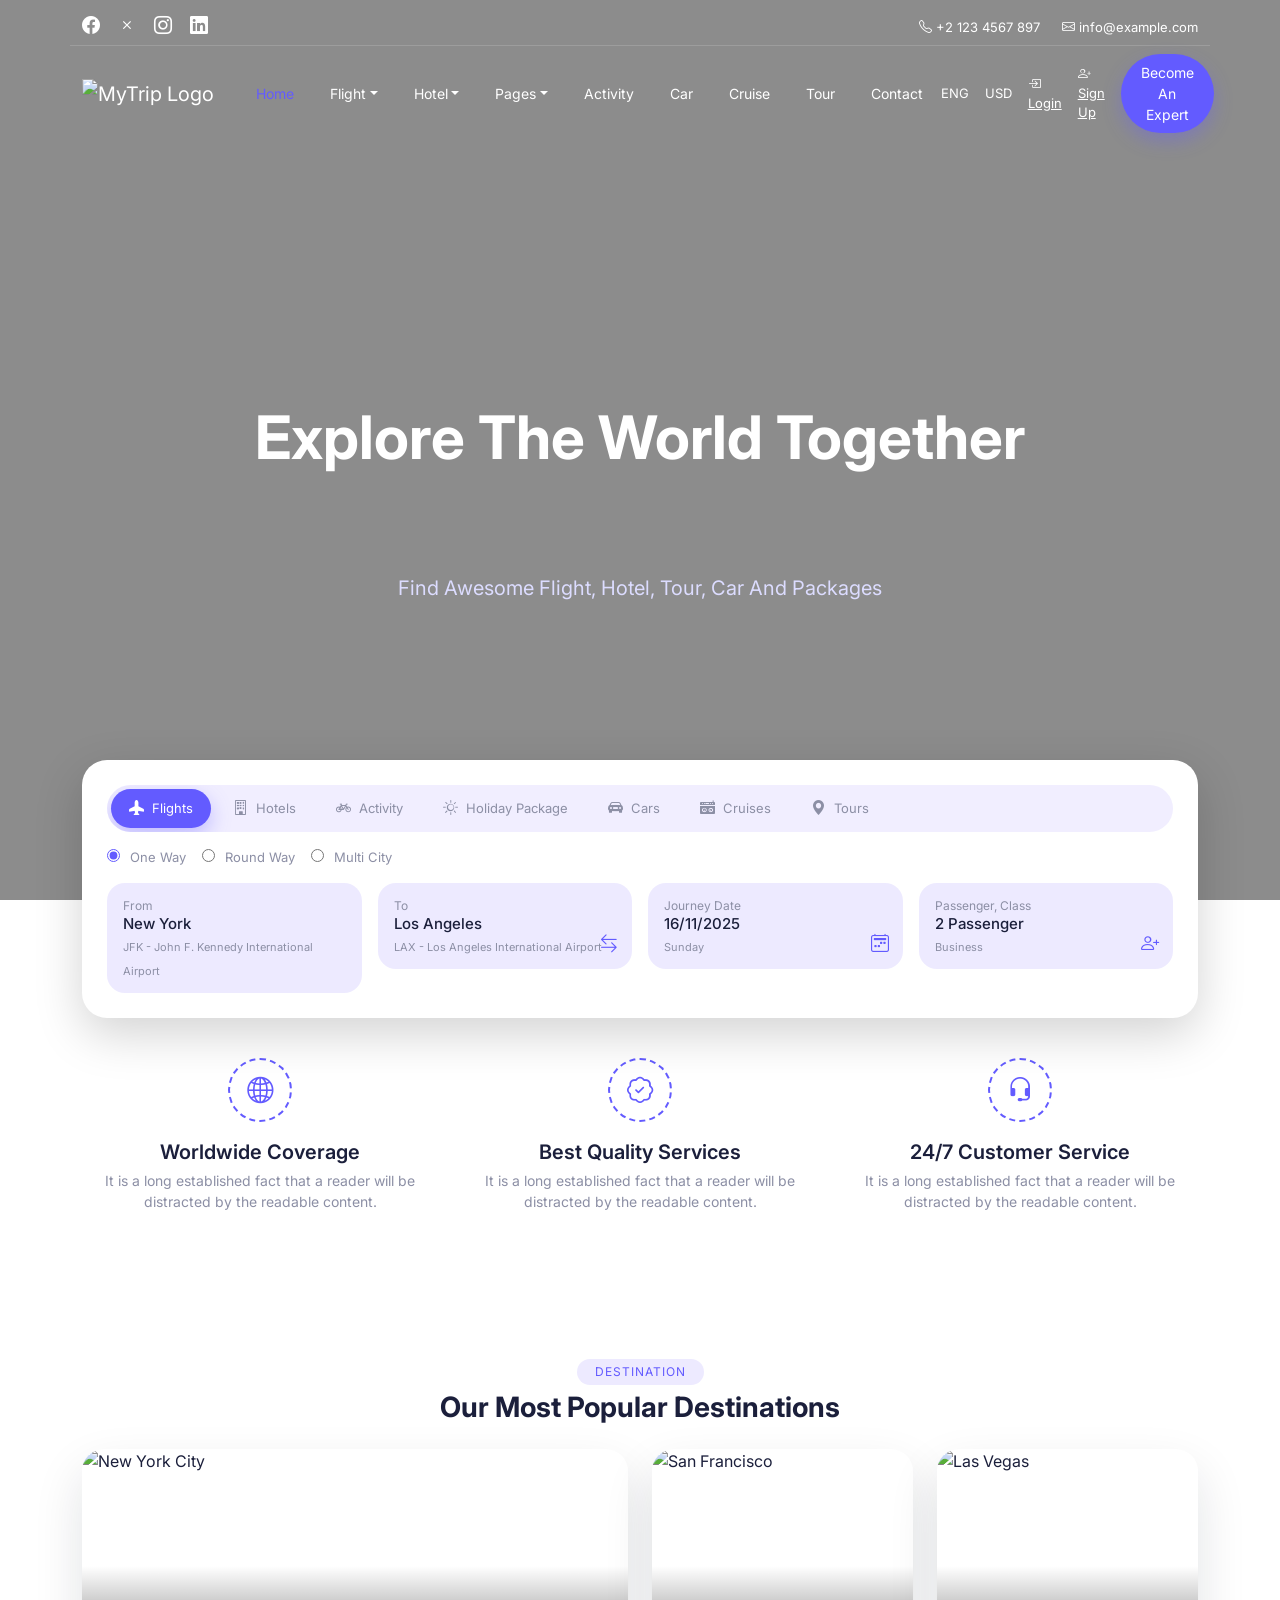
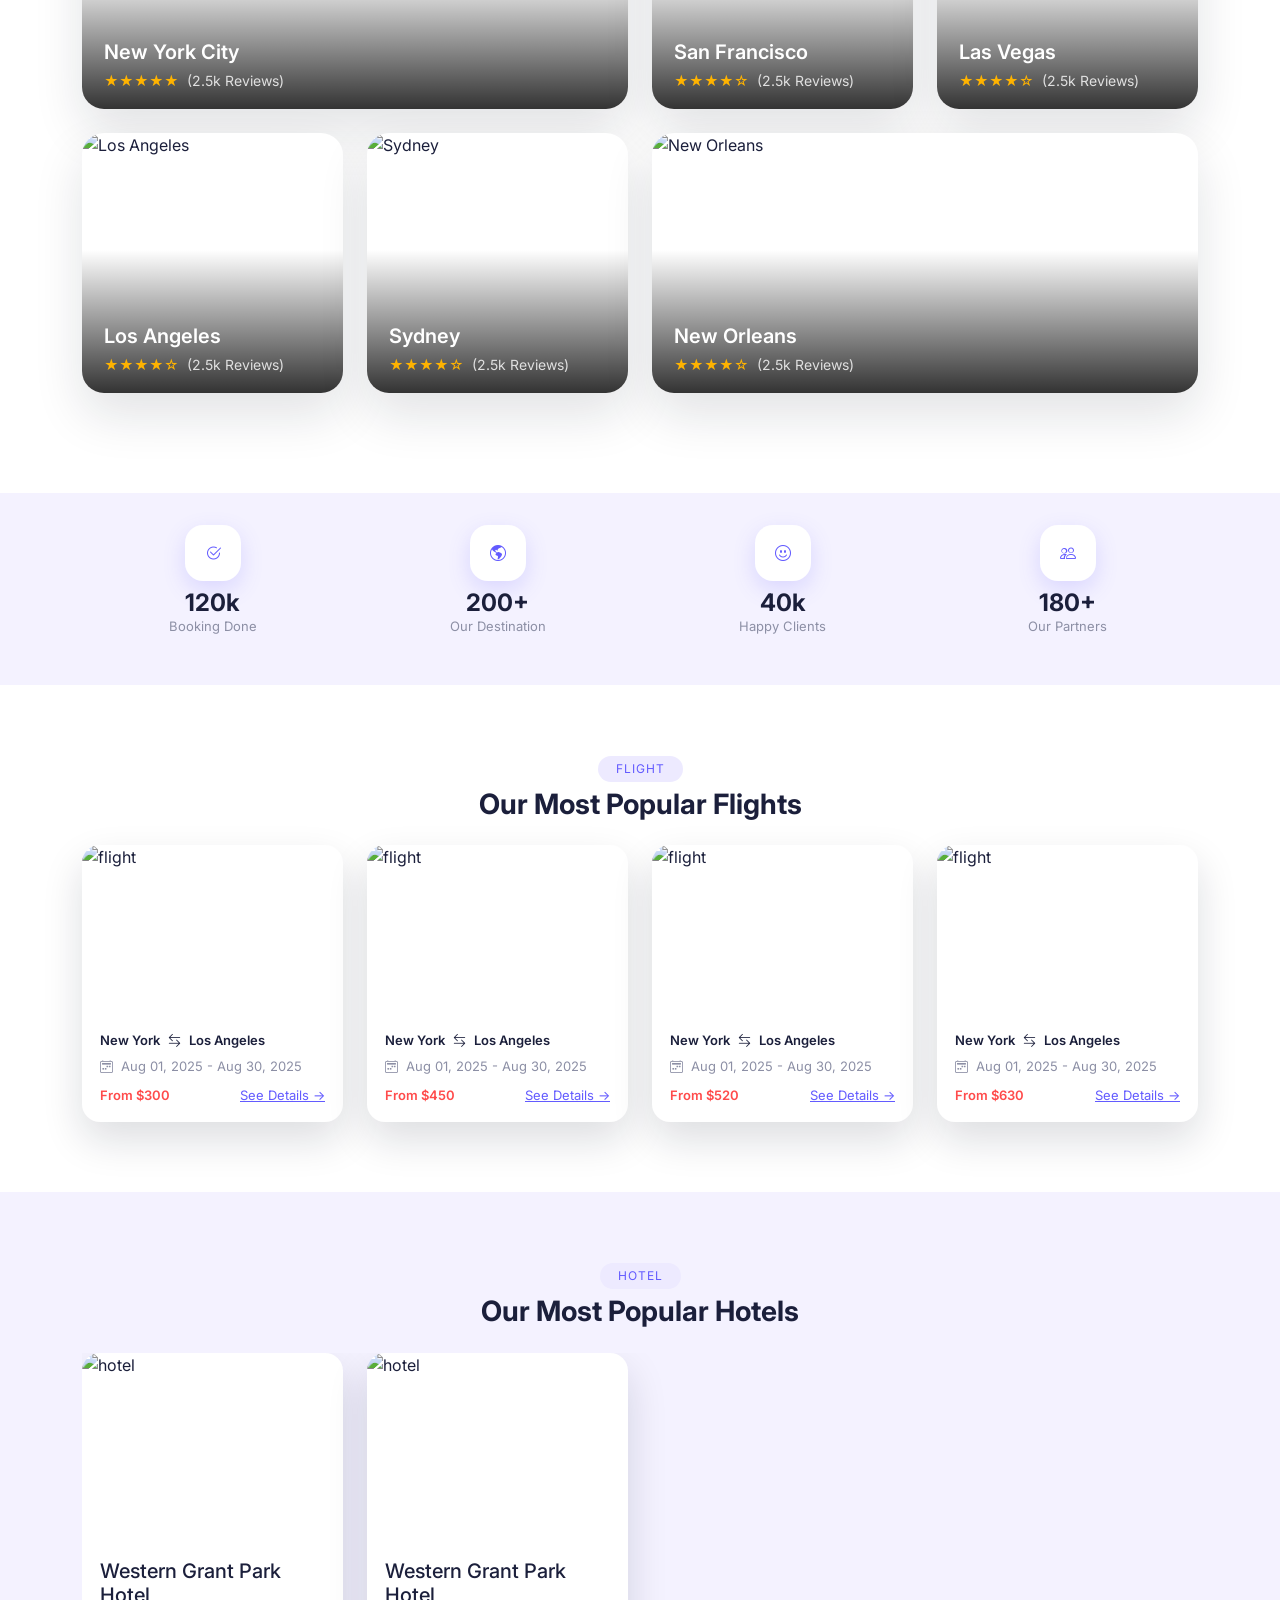
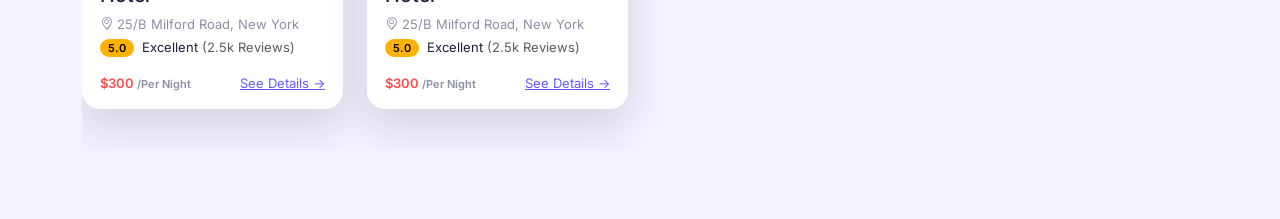
==== TareaProyectoSemana5/index.html @ ec00759f "deber" ====
<!DOCTYPE html>
<html lang="en">
<head>
  <meta charset="UTF-8">
  <meta name="viewport" content="width=device-width, initial-scale=1.0">
  <title>MyTrip Clone</title>

  <!-- Google Font similar -->
  <link href="https://fonts.googleapis.com/css2?family=Inter:wght@400;500;600;700&display=swap" rel="stylesheet">

  <!-- Bootstrap -->
  <link href="https://cdn.jsdelivr.net/npm/bootstrap@5.3.3/dist/css/bootstrap.min.css" rel="stylesheet">

  <!-- Icons -->
  <link rel="stylesheet" href="https://cdn.jsdelivr.net/npm/bootstrap-icons@1.11.3/font/bootstrap-icons.css">

  <!-- Swiper -->
  <link rel="stylesheet" href="https://cdn.jsdelivr.net/npm/swiper@9/swiper-bundle.min.css"/>

  <!-- CSS propio -->
  <link rel="stylesheet" href="css/style.css">
</head>
<body>

  <!-- ============= TOP BAR ============= -->
  <div class="topbar">
    <div class="container d-flex justify-content-between align-items-center">
      <div class="topbar-left">
        <a href="#"><i class="bi bi-facebook"></i></a>
        <a href="#"><i class="bi bi-x"></i></a>
        <a href="#"><i class="bi bi-instagram"></i></a>
        <a href="#"><i class="bi bi-linkedin"></i></a>
      </div>
      <div class="topbar-right">
        <span><i class="bi bi-telephone"></i> +2 123 4567 897</span>
        <span><i class="bi bi-envelope"></i> info@example.com</span>
      </div>
    </div>
  </div>

  <!-- ============= NAVBAR ============= -->
  <nav class="navbar navbar-expand-lg main-nav">
    <div class="container">
      <a class="navbar-brand d-flex align-items-center" href="#">
        <img 
        src="https://files.catbox.moe/0mb4wz.png"
        alt="MyTrip Logo"
        style="width:140px; height:auto;">
    </a>





      <button class="navbar-toggler" type="button" data-bs-toggle="collapse" data-bs-target="#mainMenu">
        <span class="navbar-toggler-icon"></span>
      </button>

      <div class="collapse navbar-collapse" id="mainMenu">
        <ul class="navbar-nav mx-auto">
          <li class="nav-item"><a class="nav-link active" href="#">Home</a></li>

          <li class="nav-item dropdown">
            <a class="nav-link dropdown-toggle" href="#" data-bs-toggle="dropdown">Flight</a>
            <ul class="dropdown-menu">
              <li><a class="dropdown-item" href="#">Flight List</a></li>
              <li><a class="dropdown-item" href="#">Flight Details</a></li>
            </ul>
          </li>

          <li class="nav-item dropdown">
            <a class="nav-link dropdown-toggle" href="#" data-bs-toggle="dropdown">Hotel</a>
            <ul class="dropdown-menu">
              <li><a class="dropdown-item" href="#">Hotel List</a></li>
              <li><a class="dropdown-item" href="#">Hotel Details</a></li>
            </ul>
          </li>

          <li class="nav-item dropdown">
            <a class="nav-link dropdown-toggle" href="#" data-bs-toggle="dropdown">Pages</a>
            <ul class="dropdown-menu">
              <li><a class="dropdown-item" href="#">About Us</a></li>
              <li><a class="dropdown-item" href="#">FAQ</a></li>
            </ul>
          </li>

          <li class="nav-item"><a class="nav-link" href="#">Activity</a></li>
          <li class="nav-item"><a class="nav-link" href="#">Car</a></li>
          <li class="nav-item"><a class="nav-link" href="#">Cruise</a></li>
          <li class="nav-item"><a class="nav-link" href="#">Tour</a></li>
          <li class="nav-item"><a class="nav-link" href="#">Contact</a></li>
        </ul>

        <div class="d-none d-lg-flex align-items-center gap-3">
          <span class="nav-aux-text">ENG</span>
          <span class="nav-aux-text">USD</span>
          <a href="#" class="nav-aux-text"><i class="bi bi-box-arrow-in-right me-1"></i>Login</a>
          <a href="#" class="nav-aux-text"><i class="bi bi-person-plus me-1"></i>Sign Up</a>
          <a href="#" class="btn btn-expert">Become An Expert</a>
        </div>
      </div>
    </div>
  </nav>

  <!-- ============= HERO ============= -->
  <!-- ============= HERO ============= -->
<header class="hero">

    <div class="hero-bg" style="background-image:url('https://wallpapers.com/images/hd/4k-new-york-city-night-njdvlo0qvxls8ltk.jpg');"></div>

    <div class="hero-overlay"></div>

    <div class="hero-inner container text-center">
        <h1 class="hero-title">Explore The World Together</h1>
        <p class="hero-subtitle">Find Awesome Flight, Hotel, Tour, Car And Packages</p>
    </div>

</header>
<!-- ===== Buscador flotante (DEBE IR FUERA DEL HEADER) ===== -->
<section class="search-panel">
  <div class="container">
    <div class="search-box shadow-lg">

      <!-- Tabs -->
      <ul class="nav nav-pills search-tabs">
        <li class="nav-item">
          <button class="nav-link active" data-bs-toggle="pill" data-bs-target="#tab-flights">
            <i class="bi bi-airplane-fill me-1"></i> Flights
          </button>
        </li>
        <li class="nav-item"><button class="nav-link" data-bs-toggle="pill" data-bs-target="#tab-hotels"><i class="bi bi-building me-1"></i> Hotels</button></li>
        <li class="nav-item"><button class="nav-link" data-bs-toggle="pill" data-bs-target="#tab-activity"><i class="bi bi-bicycle me-1"></i> Activity</button></li>
        <li class="nav-item"><button class="nav-link" data-bs-toggle="pill" data-bs-target="#tab-holiday"><i class="bi bi-sun me-1"></i> Holiday Package</button></li>
        <li class="nav-item d-none d-md-block"><button class="nav-link" data-bs-toggle="pill" data-bs-target="#tab-cars"><i class="bi bi-car-front-fill me-1"></i> Cars</button></li>
        <li class="nav-item d-none d-md-block"><button class="nav-link" data-bs-toggle="pill" data-bs-target="#tab-cruise"><i class="bi bi-boombox-fill me-1"></i> Cruises</button></li>
        <li class="nav-item d-none d-md-block"><button class="nav-link" data-bs-toggle="pill" data-bs-target="#tab-tours"><i class="bi bi-geo-alt-fill me-1"></i> Tours</button></li>
      </ul>

      <div class="tab-content search-content mt-3">

        <div class="tab-pane fade show active" id="tab-flights">
          <div class="d-flex flex-wrap gap-3 search-radios mb-3">
            <label><input type="radio" name="trip_type" checked> One Way</label>
            <label><input type="radio" name="trip_type"> Round Way</label>
            <label><input type="radio" name="trip_type"> Multi City</label>
          </div>

          <!-- CAMPOS -->
          <div class="row g-3">
            <div class="col-md-3">
              <div class="search-field">
                <span class="field-label">From</span>
                <h6 class="mb-0">New York</h6>
                <small>JFK - John F. Kennedy International Airport</small>
                <i class="bi bi-airplane-up field-icon"></i>
              </div>
            </div>

            <div class="col-md-3">
              <div class="search-field">
                <span class="field-label">To</span>
                <h6 class="mb-0">Los Angeles</h6>
                <small>LAX - Los Angeles International Airport</small>
                <i class="bi bi-arrow-left-right field-icon"></i>
              </div>
            </div>

            <div class="col-md-3">
              <div class="search-field">
                <span class="field-label">Journey Date</span>
                <h6 class="mb-0">16/11/2025</h6>
                <small>Sunday</small>
                <i class="bi bi-calendar2-week field-icon"></i>
              </div>
            </div>

            <div class="col-md-3">
              <div class="search-field">
                <span class="field-label">Passenger, Class</span>
                <h6 class="mb-0">2 Passenger</h6>
                <small>Business</small>
                <i class="bi bi-person-plus field-icon"></i>
              </div>
            </div>
          </div>
        </div>

      </div>

    </div>
  </div>
</section>


  <!-- ============= FEATURES ============= -->
  <section class="section features">
    <div class="container">
      <div class="row text-center g-4">
        <div class="col-md-4">
          <div class="feature-item">
            <div class="feature-icon"><i class="bi bi-globe2"></i></div>
            <h5>Worldwide Coverage</h5>
            <p>It is a long established fact that a reader will be distracted by the readable content.</p>
          </div>
        </div>

        <div class="col-md-4">
          <div class="feature-item">
            <div class="feature-icon"><i class="bi bi-patch-check"></i></div>
            <h5>Best Quality Services</h5>
            <p>It is a long established fact that a reader will be distracted by the readable content.</p>
          </div>
        </div>

        <div class="col-md-4">
          <div class="feature-item">
            <div class="feature-icon"><i class="bi bi-headset"></i></div>
            <h5>24/7 Customer Service</h5>
            <p>It is a long established fact that a reader will be distracted by the readable content.</p>
          </div>
        </div>
      </div>
    </div>
  </section>

<section class="section destinations">
  <div class="container text-center mb-4">
    <span class="section-pill">DESTINATION</span>
    <h2 class="section-title">Our Most Popular Destinations</h2>
  </div>

  <div class="container">
    <!-- GRID PERSONALIZADO (4 columnas) -->
    <div class="destinations-grid">

      <!-- 1: NEW YORK (OCUPA 2 COLUMNAS ARRIBA) -->
      <article class="dest-card dest-card-wide">
        <img 
          src="https://images.contentstack.io/v3/assets/blt06f605a34f1194ff/blt39cb04171bc3ea0d/668ac49bcf6f65148f6e61d8/jan-folwarczny-ZXBPMnNVtlE-unsplash-HEADER_MOBILE.jpg?format=webp&quality=60&width=1440"
          alt="New York City">
        <div class="dest-info">
          <h5>New York City</h5>
          <div class="dest-rating">
            <span class="stars">★★★★★</span>
            <span class="reviews">(2.5k Reviews)</span>
          </div>
        </div>
      </article>

      <!-- 2: SAN FRANCISCO -->
      <article class="dest-card">
        <img 
          src="https://www.sftravel.com/sites/default/files/styles/horizontal_3_2/public/2022-10/cable-cars-downtown-san-francisco.jpg.webp?itok=GiWB7QY4"
          alt="San Francisco">
        <div class="dest-info">
          <h5>San Francisco</h5>
          <div class="dest-rating">
            <span class="stars">★★★★☆</span>
            <span class="reviews">(2.5k Reviews)</span>
          </div>
        </div>
      </article>

      <!-- 3: LAS VEGAS -->
      <article class="dest-card">
        <img 
          src="https://assets.simpleviewcms.com/simpleview/image/upload/c_limit,h_1200,q_75,w_1200/v1/clients/lasvegas/RR_LVCVA_Strip_Caesars_Bellagio_Paris_SM_1__704abf3c-7d0a-4d56-ae67-3167dc7784b4.jpg"
          alt="Las Vegas">
        <div class="dest-info">
          <h5>Las Vegas</h5>
          <div class="dest-rating">
            <span class="stars">★★★★☆</span>
            <span class="reviews">(2.5k Reviews)</span>
          </div>
        </div>
      </article>

      <!-- 4: LOS ANGELES -->
      <article class="dest-card">
        <img 
          src="https://res.cloudinary.com/dtljonz0f/image/upload/c_auto,ar_4:3,w_3840,g_auto/f_auto/q_auto/v1/gc-v1/los-angeles/LA_downtown-los-angeles-sunset_ss_non-editorial_eypd5v?_a=BAVAZGE70"
          alt="Los Angeles">
        <div class="dest-info">
          <h5>Los Angeles</h5>
          <div class="dest-rating">
            <span class="stars">★★★★☆</span>
            <span class="reviews">(2.5k Reviews)</span>
          </div>
        </div>
      </article>

      <!-- 5: SYDNEY (OCUPA 2 COLUMNAS ABAJO) -->
      <article class="dest-card ">
        <img 
          src="https://www.pelago.com/img/destinations/sydney/hero-image-xlarge.jpg"
          alt="Sydney">
        <div class="dest-info">
          <h5>Sydney</h5>
          <div class="dest-rating">
            <span class="stars">★★★★☆</span>
            <span class="reviews">(2.5k Reviews)</span>
          </div>
        </div>
      </article>

      <!-- 6: NEW ORLEANS -->
      <article class="dest-card dest-card-wide">
        <img 
          src="https://arquitexto.com/wp-content/uploads/2018/08/nuevaorleans-3.jpg"
          alt="New Orleans">
        <div class="dest-info">
          <h5>New Orleans</h5>
          <div class="dest-rating">
            <span class="stars">★★★★☆</span>
            <span class="reviews">(2.5k Reviews)</span>
          </div>
        </div>
      </article>

    </div>
  </div>
</section>



  <!-- ============= STATS STRIP ============= -->
  <section class="stats-strip">
    <div class="container">
      <div class="row text-center g-4">
        <div class="col-md-3">
          <div class="stat-item">
            <div class="stat-icon"><i class="bi bi-check2-circle"></i></div>
            <h3>120k</h3>
            <p>Booking Done</p>
          </div>
        </div>
        <div class="col-md-3">
          <div class="stat-item">
            <div class="stat-icon"><i class="bi bi-globe-americas"></i></div>
            <h3>200+</h3>
            <p>Our Destination</p>
          </div>
        </div>
        <div class="col-md-3">
          <div class="stat-item">
            <div class="stat-icon"><i class="bi bi-emoji-smile"></i></div>
            <h3>40k</h3>
            <p>Happy Clients</p>
          </div>
        </div>
        <div class="col-md-3">
          <div class="stat-item">
            <div class="stat-icon"><i class="bi bi-people"></i></div>
            <h3>180+</h3>
            <p>Our Partners</p>
          </div>
        </div>
      </div>
    </div>
  </section>

  <!-- ============= POPULAR FLIGHTS ============= -->
  <section class="section">
    <div class="container text-center mb-4">
      <span class="section-pill">FLIGHT</span>
      <h2 class="section-title">Our Most Popular Flights</h2>
    </div>

    <div class="container">
      <div class="row g-4">

        <!-- Vuelo 1 -->
        <div class="col-md-3">
          <div class="flight-card">
            <img 
              src="https://images.unsplash.com/photo-1529074963764-98f45c47344b?q=80&w=1200"
              alt="flight"
              class="flight-img"
            >
            <div class="flight-body">
              <div class="flight-route">
                <span>New York</span>
                <i class="bi bi-arrow-left-right mx-1"></i>
                <span>Los Angeles</span>
              </div>
              <div class="flight-date">
                <i class="bi bi-calendar2-week me-1"></i> Aug 01, 2025 - Aug 30, 2025
              </div>
              <div class="flight-footer">
                <span class="flight-price">From $300</span>
                <a href="#" class="flight-link">See Details →</a>
              </div>
            </div>
          </div>
        </div>

        <!-- Vuelo 2 -->
        <div class="col-md-3">
          <div class="flight-card">
            <img 
              src="https://images.unsplash.com/photo-1436491865332-7a61a109cc05?q=80&w=1200"
              alt="flight"
              class="flight-img"
            >
            <div class="flight-body">
              <div class="flight-route">
                <span>New York</span>
                <i class="bi bi-arrow-left-right mx-1"></i>
                <span>Los Angeles</span>
              </div>
              <div class="flight-date">
                <i class="bi bi-calendar2-week me-1"></i> Aug 01, 2025 - Aug 30, 2025
              </div>
              <div class="flight-footer">
                <span class="flight-price">From $450</span>
                <a href="#" class="flight-link">See Details →</a>
              </div>
            </div>
          </div>
        </div>

        <!-- Vuelo 3 -->
        <div class="col-md-3">
          <div class="flight-card">
            <img 
              src="https://wallpapers.com/images/featured/fondods-de-avion-en-4k-nyp57gekd7c1l5ri.jpg"
              alt="flight"
              class="flight-img"
            >
            <div class="flight-body">
              <div class="flight-route">
                <span>New York</span>
                <i class="bi bi-arrow-left-right mx-1"></i>
                <span>Los Angeles</span>
              </div>
              <div class="flight-date">
                <i class="bi bi-calendar2-week me-1"></i> Aug 01, 2025 - Aug 30, 2025
              </div>
              <div class="flight-footer">
                <span class="flight-price">From $520</span>
                <a href="#" class="flight-link">See Details →</a>
              </div>
            </div>
          </div>
        </div>

        <!-- Vuelo 4 -->
        <div class="col-md-3">
          <div class="flight-card">
            <img 
              src="https://i.pinimg.com/736x/18/84/29/1884290dccc7c508c02a2c47f7cea667.jpg"
              alt="flight"
              class="flight-img"
            >
            <div class="flight-body">
              <div class="flight-route">
                <span>New York</span>
                <i class="bi bi-arrow-left-right mx-1"></i>
                <span>Los Angeles</span>
              </div>
              <div class="flight-date">
                <i class="bi bi-calendar2-week me-1"></i> Aug 01, 2025 - Aug 30, 2025
              </div>
              <div class="flight-footer">
                <span class="flight-price">From $630</span>
                <a href="#" class="flight-link">See Details →</a>
              </div>
            </div>
          </div>
        </div>

      </div>
    </div>
  </section>

  <!-- ============= POPULAR HOTELS (SWIPER) ============= -->
  <section class="section hotels-section">
    <div class="container text-center mb-4">
      <span class="section-pill">HOTEL</span>
      <h2 class="section-title">Our Most Popular Hotels</h2>
    </div>

    <div class="container">
      <div class="swiper hotel-swiper">
        <div class="swiper-wrapper">

          <!-- Hotel 1 -->
          <div class="swiper-slide">
            <div class="hotel-card">
              <img 
                src="https://images.unsplash.com/photo-1582719478250-c89cae4dc85b?q=80&w=1200"
                class="hotel-img"
                alt="hotel"
              >
              <div class="hotel-body">
                <h5>Western Grant Park Hotel</h5>
                <p class="hotel-location"><i class="bi bi-geo-alt me-1"></i>25/B Milford Road, New York</p>
                <p class="hotel-rating"><span class="badge-rating">5.0</span> Excellent <span class="text-muted">(2.5k Reviews)</span></p>
                <div class="hotel-footer">
                  <span class="hotel-price">$300 <span>/Per Night</span></span>
                  <a href="#" class="hotel-link">See Details →</a>
                </div>
              </div>
            </div>
          </div>

          <!-- Hotel 2 -->
          <div class="swiper-slide">
            <div class="hotel-card">
              <img 
                src="https://images.unsplash.com/photo-1566073771259-6a8506099945?q=80&w=1200"
                class="hotel-img"
                alt="hotel"
              >
              <div class="hotel-body">
                <h5>Western Grant Park Hotel</h5>
                <p class="hotel-location"><i class="bi bi-geo-alt me-1"></i>25/B Milford Road, New York</p>
                <p class="hotel-rating"><span class="badge-rating">5.0</span> Excellent <span class="text-muted">(2.5k Reviews)</span></p>
                <div class="hotel-footer">
                  <span class="hotel-price">$300 <span>/Per Night</span></span>
                  <a href="#" class="hotel-link">See Details →</a>
                </div>
              </div>
            </div>
          </div>

        </div>

        <!-- Controles -->
        <div class="swiper-button-prev hotel-nav"></div>
        <div class="swiper-button-next hotel-nav"></div>
        <div class="swiper-pagination hotel-pagination"></div>
      </div>
    </div>
  </section>

  <!-- JS -->
  <script src="https://cdn.jsdelivr.net/npm/bootstrap@5.3.3/dist/js/bootstrap.bundle.min.js"></script>
  <script src="https://cdn.jsdelivr.net/npm/swiper@9/swiper-bundle.min.js"></script>
  <script src="js/scripts.js"></script>

</body>
</html>
---- TareaProyectoSemana5/css/style.css ----
:root {
  --primary: #635bff;
  --primary-soft: #edeaff;
  --primary-soft2: #f4f2ff;
  --bg-body: #ffffff;
  --text-main: #1b1f3b;
  --text-muted: #8c8fa5;
  --card-radius: 18px;
  --shadow-soft: 0 18px 40px rgba(15, 23, 42, 0.14);
}

* { box-sizing: border-box; }

body {
  margin: 0;
  font-family: 'Inter', system-ui, -apple-system, BlinkMacSystemFont, sans-serif;
  background: var(--bg-body);
  color: var(--text-main);
}

img { max-width: 100%; display: block; }

.section {
  padding: 70px 0;
}

.section-title {
  font-weight: 700;
  font-size: 28px;
}

/* ========== TOPBAR ========== */
.topbar {
  background: transparent;
  color: #fff;
  position: absolute;
  top: 0;
  width: 100%;
  z-index: 4;
}

.topbar .container {
  padding-top: 12px;
  padding-bottom: 6px;
  border-bottom: 1px solid rgba(255, 255, 255, 0.15);
}

.topbar-left a {
  color: #fff;
  margin-right: 14px;
  font-size: 18px;
}

.topbar-right span {
  color: #fff;
  font-size: 13px;
  margin-left: 18px;
}

/* ========== NAVBAR ========== */
.main-nav {
  position: absolute;
  top: 46px;
  width: 100%;
  z-index: 5;
  background: transparent;
}

.main-nav .navbar-brand {
  color: #fff;
}

.main-nav .logo-img {
  width: 10px;
  height: 10px;
  object-fit: contain;
}

.main-nav .nav-link {
  color: #ffffff;
  font-size: 14px;
  margin: 0 10px;
}

.main-nav .nav-link.active,
.main-nav .nav-link:hover {
  color: var(--primary);
}

.nav-aux-text {
  color: #ffffff;
  font-size: 13px;
}

.btn-expert {
  background: var(--primary);
  border-radius: 999px;
  color: #fff;
  font-size: 14px;
  padding: 8px 20px;
  border: none;
  box-shadow: 0 8px 18px rgba(99, 91, 255, 0.35);
}

.btn-expert:hover {
  background: #4f46e5;
  color: #fff;
}

/* HERO */
.hero {
    position: relative;
    height: 100vh;
    min-height: 750px;
    display: flex;
    align-items: center;
    justify-content: center;
    overflow: hidden;
}


.hero-bg {
    position: absolute;
    top: 0; left: 0;
    width: 100%;
    height: 100%;
    background-size: cover;
    background-position: center;
}

.hero-overlay {
    position: absolute;
    top: 0; left: 0;
    width: 100%;
    height: 100%;
    background: rgba(0,0,0,0.45);
}

.hero-inner {
    position: relative;
    z-index: 3;
    margin-top: 120px;
}

.hero-title {
    color: #fff;
    font-size: 60px;
    font-weight: 700;
}


.hero-subtitle {
    color: #dcdcff;
    font-size: 20px;
    margin-top: 100px;
}
/* ========== SEARCH PANEL ========== */
.search-panel {
    position: relative;
    margin-top: -140px;
    z-index: 20;
}

.search-box {
    background: #fff;
    padding: 25px;
    border-radius: 25px;
}
.search-tabs {
  background: #f1eeff;
  border-radius: 32px;
  padding: 4px;
  gap: 4px;
  flex-wrap: nowrap;
  overflow-x: auto;
}

.search-tabs .nav-link {
  border-radius: 32px;
  font-size: 13px;
  color: var(--text-muted);
  padding: 8px 18px;
  white-space: nowrap;
}

.search-tabs .nav-link i {
  font-size: 15px;
}

.search-tabs .nav-link.active {
  background: var(--primary);
  color: #fff;
  box-shadow: 0 8px 20px rgba(99, 91, 255, 0.35);
}

.search-content {
  margin-top: 16px;
}

.search-radios label {
  font-size: 13px;
  color: var(--text-muted);
}

.search-radios input {
  accent-color: var(--primary);
  margin-right: 6px;
}

.search-field {
  background: var(--primary-soft);
  border-radius: 18px;
  padding: 14px 14px 12px 16px;
  position: relative;
}

.search-field .field-label {
  font-size: 12px;
  color: var(--text-muted);
  display: block;
}

.search-field h6 {
  font-size: 15px;
}

.search-field small {
  font-size: 11px;
  color: var(--text-muted);
}

.field-icon {
  position: absolute;
  right: 14px;
  bottom: 12px;
  font-size: 18px;
  color: var(--primary);
}

/* ========== FEATURES ========== */
.features {
  padding-top: 40px;
  padding-bottom: 60px;
}

.feature-item {
  text-align: center;
}

.feature-icon {
  width: 64px;
  height: 64px;
  border-radius: 999px;
  margin: 0 auto 18px;
  display: flex;
  align-items: center;
  justify-content: center;
  border: 2px dashed var(--primary);
  color: var(--primary);
  font-size: 26px;
}

.feature-item h5 {
  font-weight: 600;
  margin-bottom: 6px;
}

.feature-item p {
  font-size: 14px;
  color: var(--text-muted);
}

/* ========== SECTION PILL ========== */
.section-pill {
  display: inline-block;
  padding: 4px 18px;
  border-radius: 999px;
  background: var(--primary-soft);
  color: var(--primary);
  font-size: 12px;
  letter-spacing: 1px;
  text-transform: uppercase;
  margin-bottom: 6px;
}

/* GRID DE 4 COLUMNAS – 2x3 COMO EL TEMPLATE */
.destinations-grid {
  display: grid;
  grid-template-columns: repeat(4, minmax(0, 1fr));
  grid-auto-rows: 260px;          /* TODAS LAS CARDS MISMA ALTURA */
  gap: 24px;
}

/* CARDS "ANCHAS" (NEW YORK, SYDNEY) */
.dest-card-wide {
  grid-column: span 2;            /* Ocupan 2 columnas */
}

/* RESPONSIVE */
@media (max-width: 991.98px) {
  .destinations-grid {
    grid-template-columns: repeat(2, minmax(0, 1fr));
    grid-auto-rows: 240px;
  }
  .dest-card-wide {
    grid-column: span 2;          /* Ocupa toda la fila en tablet/móvil */
  }
}

@media (max-width: 575.98px) {
  .destinations-grid {
    grid-template-columns: 1fr;
    grid-auto-rows: 220px;
  }
}

/* ==== ESTILO DE LAS CARDS ==== */
.dest-card {
  position: relative;
  overflow: hidden;
  border-radius: 22px;
  background: #fff;
  cursor: pointer;
  box-shadow: 0 22px 50px rgba(15, 23, 42, 0.12);
  transition: all .35s ease;
}

.dest-card:hover {
  transform: translateY(-6px);
  box-shadow: 0 32px 70px rgba(15, 23, 42, 0.18);
}

/* La imagen llena COMPLETAMENTE su celda */
.dest-card img {
  width: 100%;
  height: 100%;
  object-fit: cover;
  display: block;
  transition: transform .45s ease;
}

/* Zoom en hover */
.dest-card:hover img {
  transform: scale(1.12);
}

/* Overlay oscuro para que se lean bien los textos */
.dest-card::after {
  content: "";
  position: absolute;
  inset: 0;
  background: linear-gradient(to bottom, transparent 45%, rgba(0,0,0,0.8));
  pointer-events: none;
}

/* Texto abajo a la izquierda parecido al original */
.dest-info {
  position: absolute;
  left: 22px;
  right: 22px;
  bottom: 18px;
  color: #fff;
  z-index: 1;
  text-align: left;
}

.dest-info h5 {
  margin: 0 0 6px;
  font-size: 20px;
  font-weight: 600;
}

.dest-rating {
  display: flex;
  align-items: center;
  gap: 8px;
  font-size: 14px;
}

.stars {
  color: #ffb300;
}

.reviews {
  color: #e0e0e0;
}


/* ========== STATS STRIP ========== */
.stats-strip {
  background: var(--primary-soft2);
  padding: 32px 0;
  margin-top: 30px;
}

.stat-item {
  display: flex;
  flex-direction: column;
  align-items: center;
}

.stat-icon {
  width: 56px;
  height: 56px;
  border-radius: 18px;
  background: #fff;
  display: flex;
  align-items: center;
  justify-content: center;
  color: var(--primary);
  margin-bottom: 8px;
  box-shadow: 0 8px 22px rgba(99, 91, 255, 0.18);
}

.stat-item h3 {
  font-size: 24px;
  font-weight: 700;
  margin: 0;
}

.stat-item p {
  font-size: 13px;
  color: var(--text-muted);
}

/* ========== FLIGHTS ========== */
.flight-card {
  border-radius: var(--card-radius);
  background: #fff;
  box-shadow: var(--shadow-soft);
  overflow: hidden;
}

.flight-img {
  height: 170px;
  width: 100%;
  object-fit: cover;
}

.flight-body {
  padding: 16px 18px 16px;
  font-size: 13px;
}

.flight-route span {
  font-weight: 600;
}

.flight-date {
  color: var(--text-muted);
  margin: 6px 0 10px;
}

.flight-footer {
  display: flex;
  justify-content: space-between;
  align-items: center;
}

.flight-price {
  color: #ff4b4b;
  font-weight: 600;
}

.flight-link {
  font-size: 13px;
  color: var(--primary);
}

/* ========== HOTELS SLIDER ========== */
.hotels-section {
  background: var(--primary-soft2);
}

.hotel-swiper {
  padding-bottom: 40px;
}

.hotel-card {
  background: #fff;
  border-radius: var(--card-radius);
  box-shadow: var(--shadow-soft);
  overflow: hidden;
}

.hotel-img {
  width: 100%;
  height: 190px;
  object-fit: cover;
}

.hotel-body {
  padding: 16px 18px 16px;
  font-size: 13px;
}

.hotel-location {
  color: var(--text-muted);
  margin: 4px 0;
}

.hotel-rating {
  font-size: 13px;
}

.badge-rating {
  background: #ffb300;
  color: #000;
  border-radius: 999px;
  padding: 2px 8px;
  font-size: 11px;
  font-weight: 600;
  margin-right: 4px;
}

.hotel-footer {
  margin-top: 10px;
  display: flex;
  justify-content: space-between;
  align-items: center;
}

.hotel-price {
  font-weight: 600;
  color: #ff4b4b;
}

.hotel-price span {
  font-size: 11px;
  color: var(--text-muted);
}

.hotel-link {
  color: var(--primary);
  font-size: 13px;
}

.hotel-nav {
  background: #ffffff;
  width: 36px;
  height: 36px;
  border-radius: 999px;
  box-shadow: 0 10px 25px rgba(15, 23, 42, 0.18);
  color: #000;
}

.hotel-pagination .swiper-pagination-bullet {
  background: #c2baff;
}
.hotel-pagination .swiper-pagination-bullet-active {
  background: var(--primary);
}

/* ========== RESPONSIVE ========== */
@media (max-width: 992px) {
  .hero-inner {
    padding-top: 140px;
  }
  .hero-title {
    font-size: 38px;
  }
  .main-nav {
    top: 46px;
    background: rgba(15, 23, 42, 0.9);
  }
}

@media (max-width: 768px) {
  .hero {
    height: 70vh;
    min-height: 520px;
  }
  .search-panel {
    margin-top: -70px;
  }
}
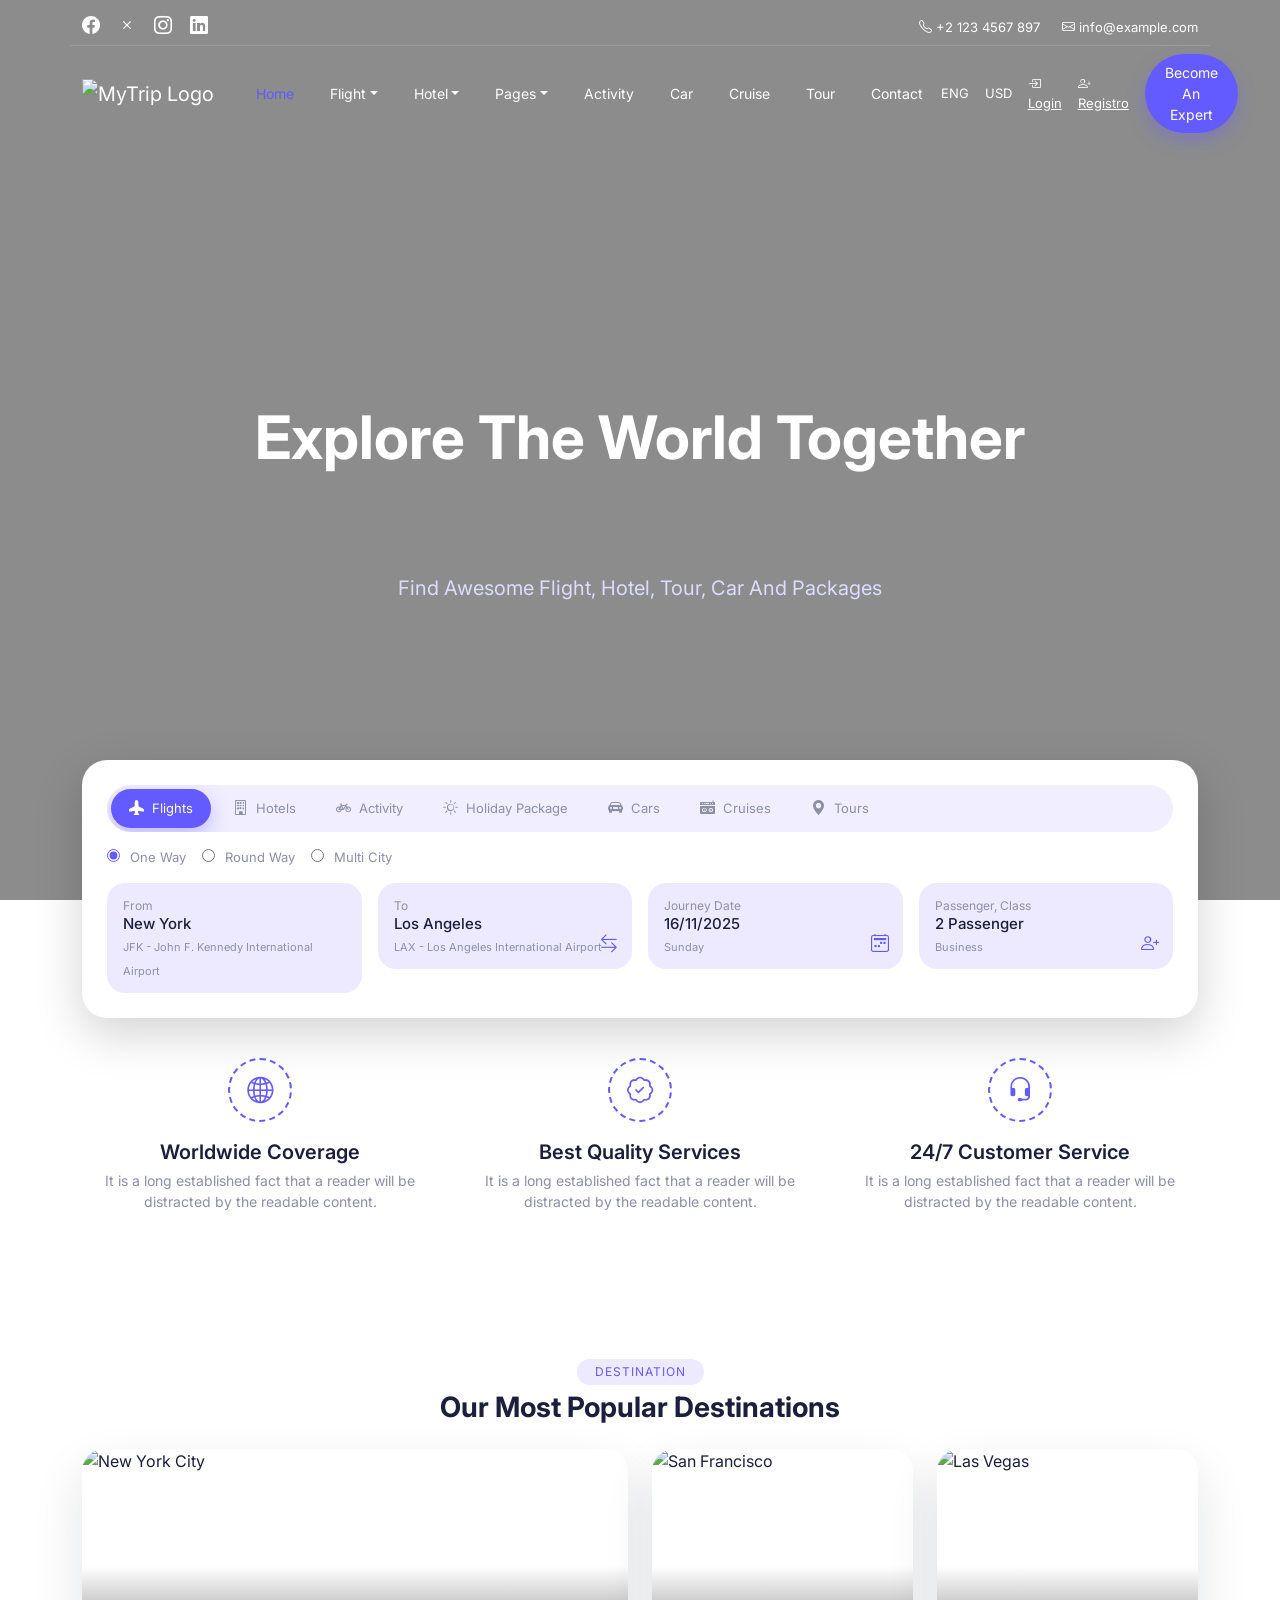
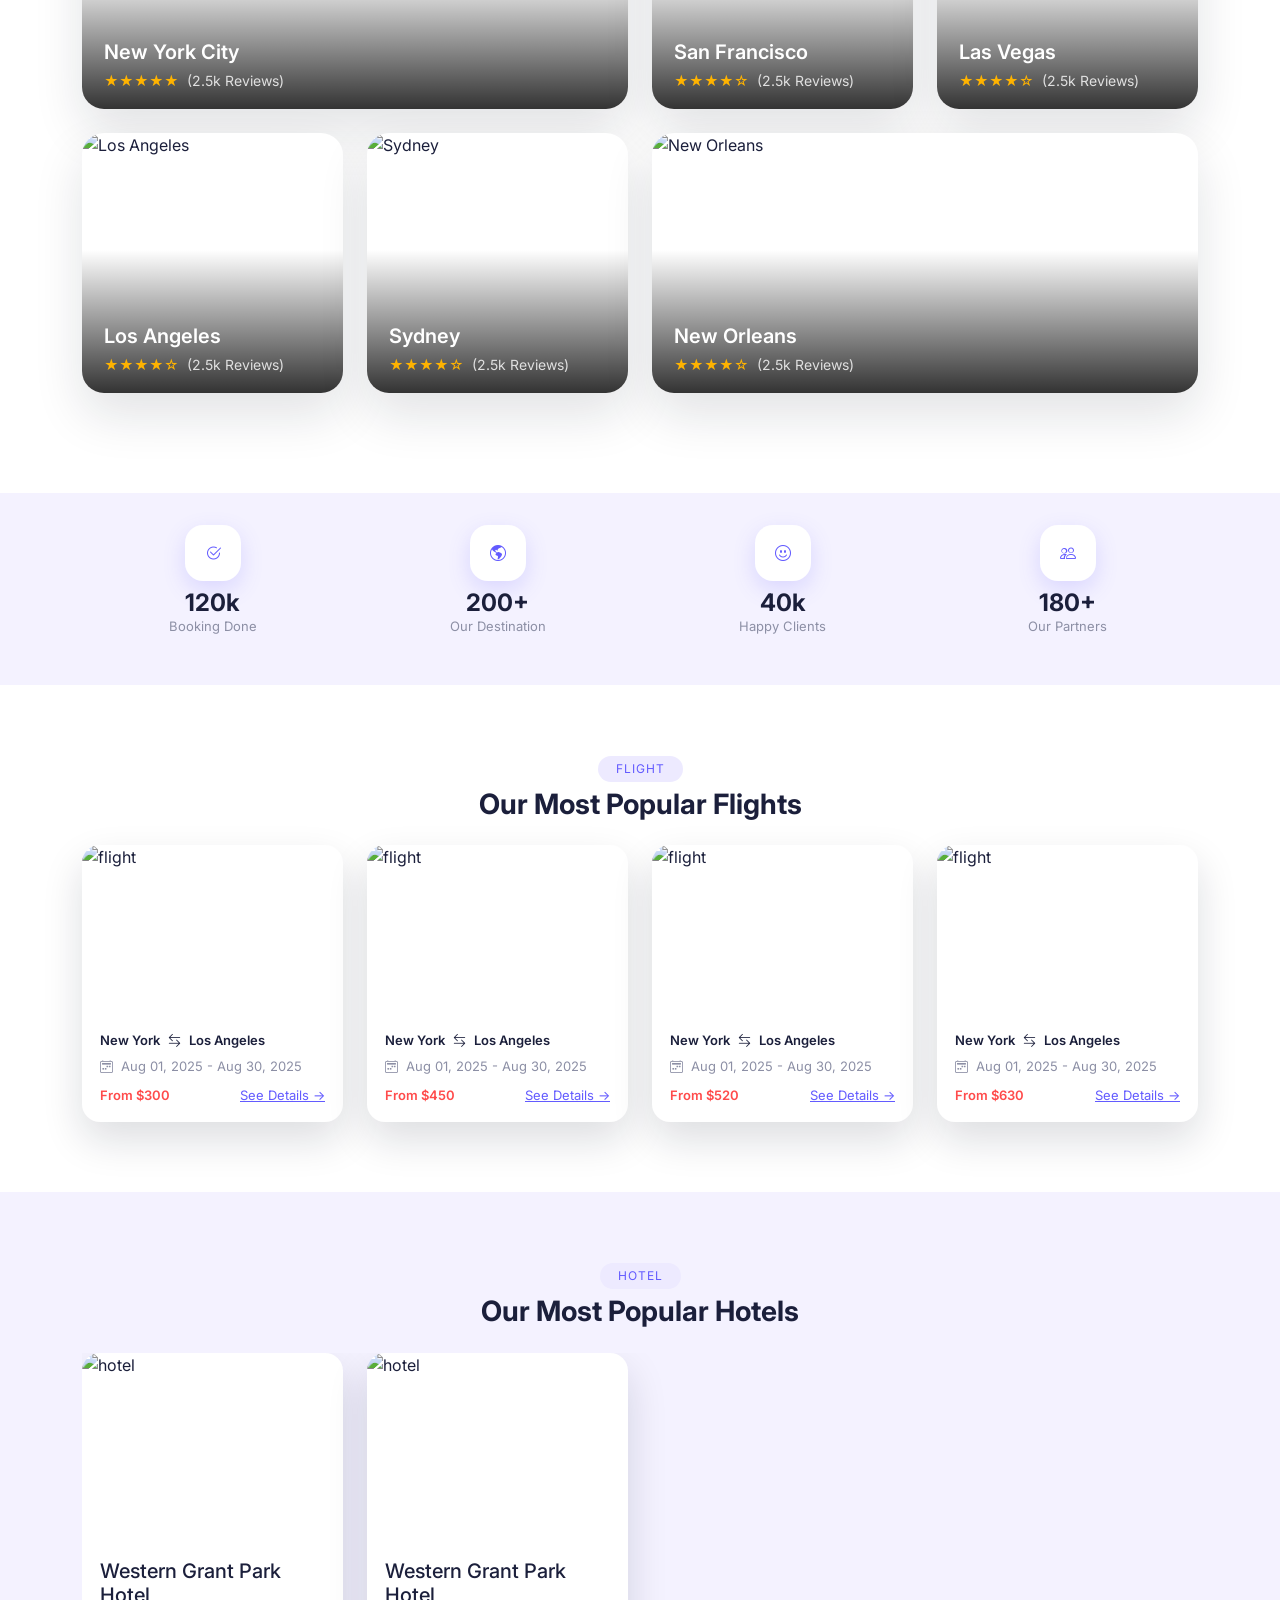
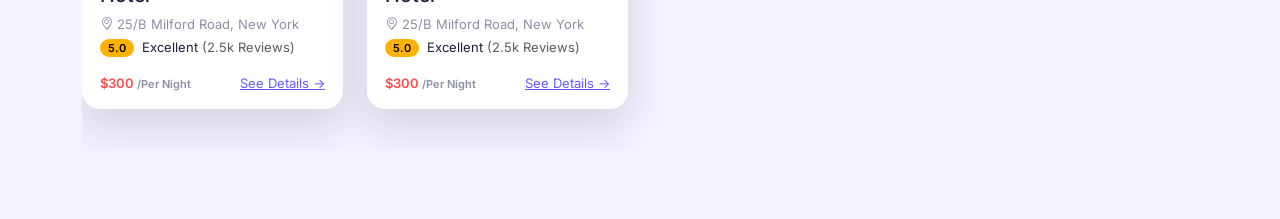
==== commit 88192915: "actualizacion" ====
--- a/TareaProyectoSemana5/index.html
+++ b/TareaProyectoSemana5/index.html
@@ -95,7 +95,7 @@
           <span class="nav-aux-text">ENG</span>
           <span class="nav-aux-text">USD</span>
           <a href="#" class="nav-aux-text"><i class="bi bi-box-arrow-in-right me-1"></i>Login</a>
-          <a href="#" class="nav-aux-text"><i class="bi bi-person-plus me-1"></i>Sign Up</a>
+          <a href="internas/registro.php" class="nav-aux-text"><i class="bi bi-person-plus me-1"></i>Registro</a>
           <a href="#" class="btn btn-expert">Become An Expert</a>
         </div>
       </div>
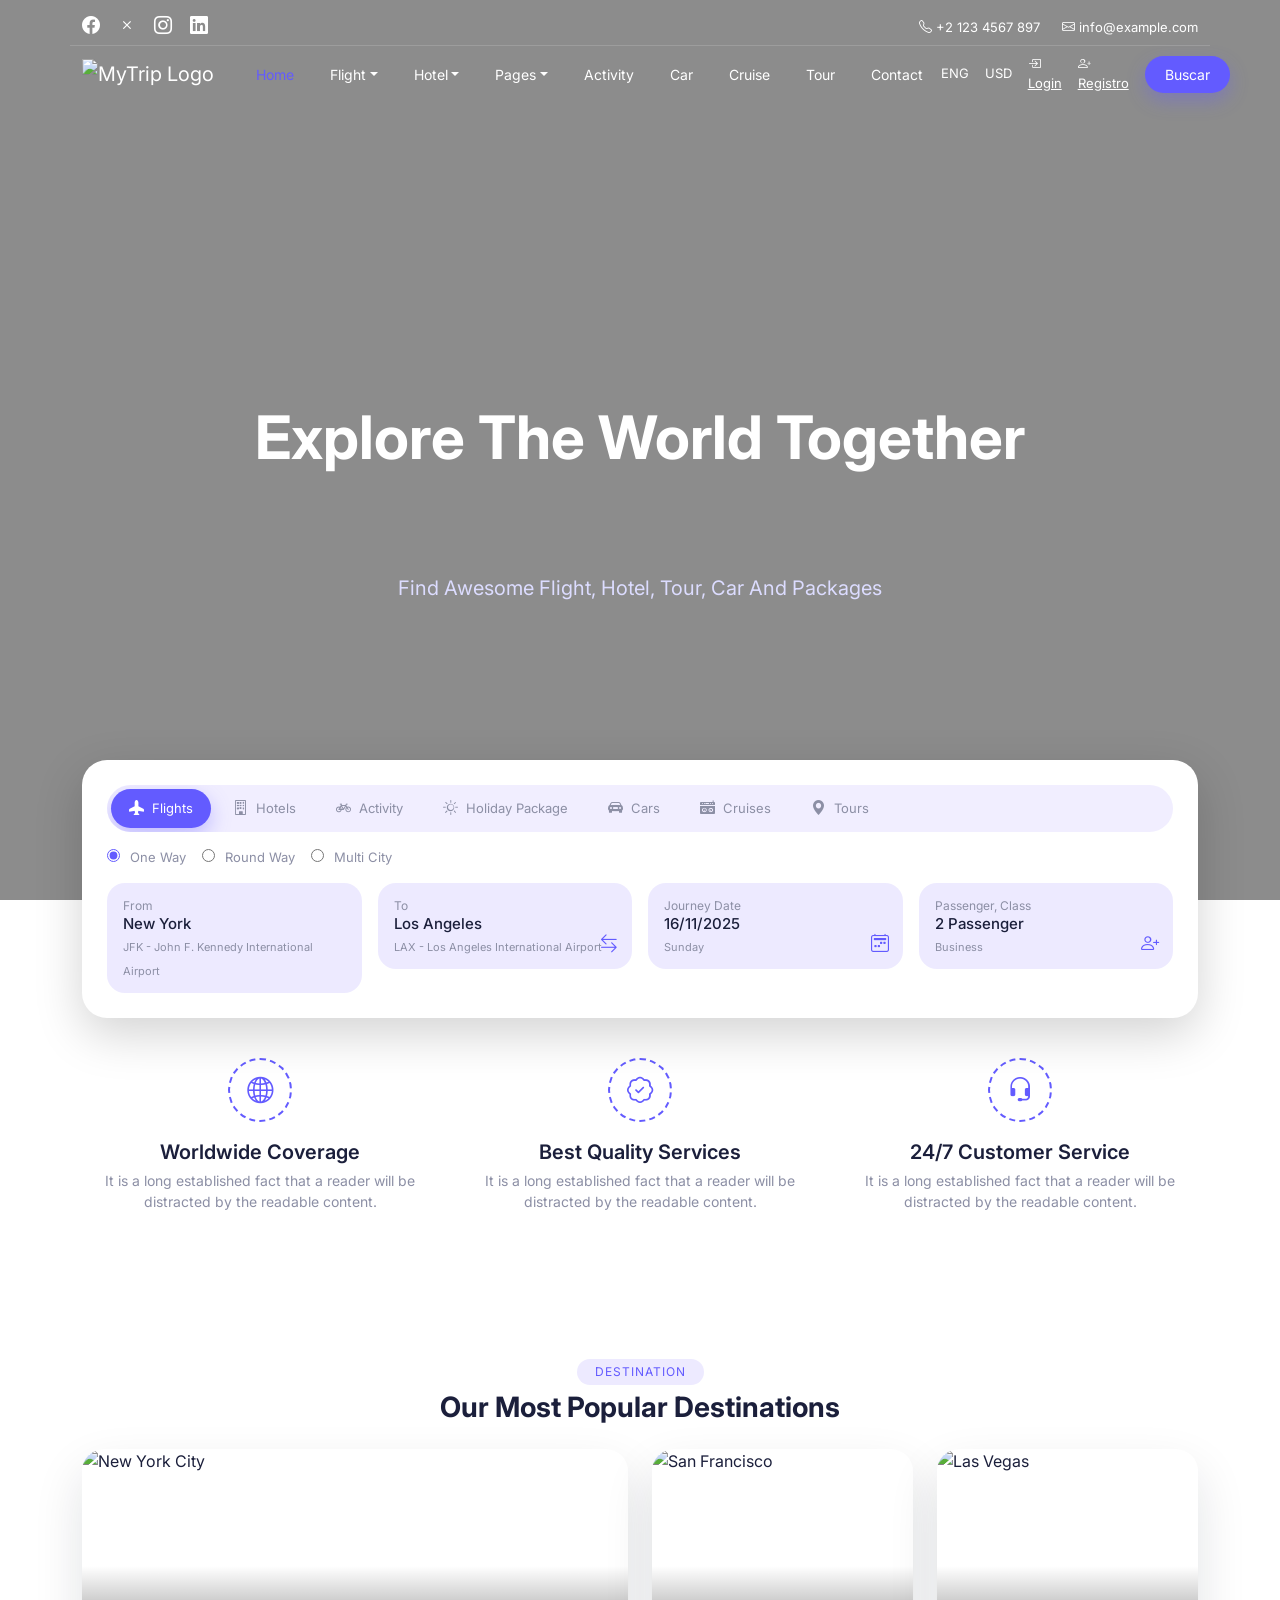
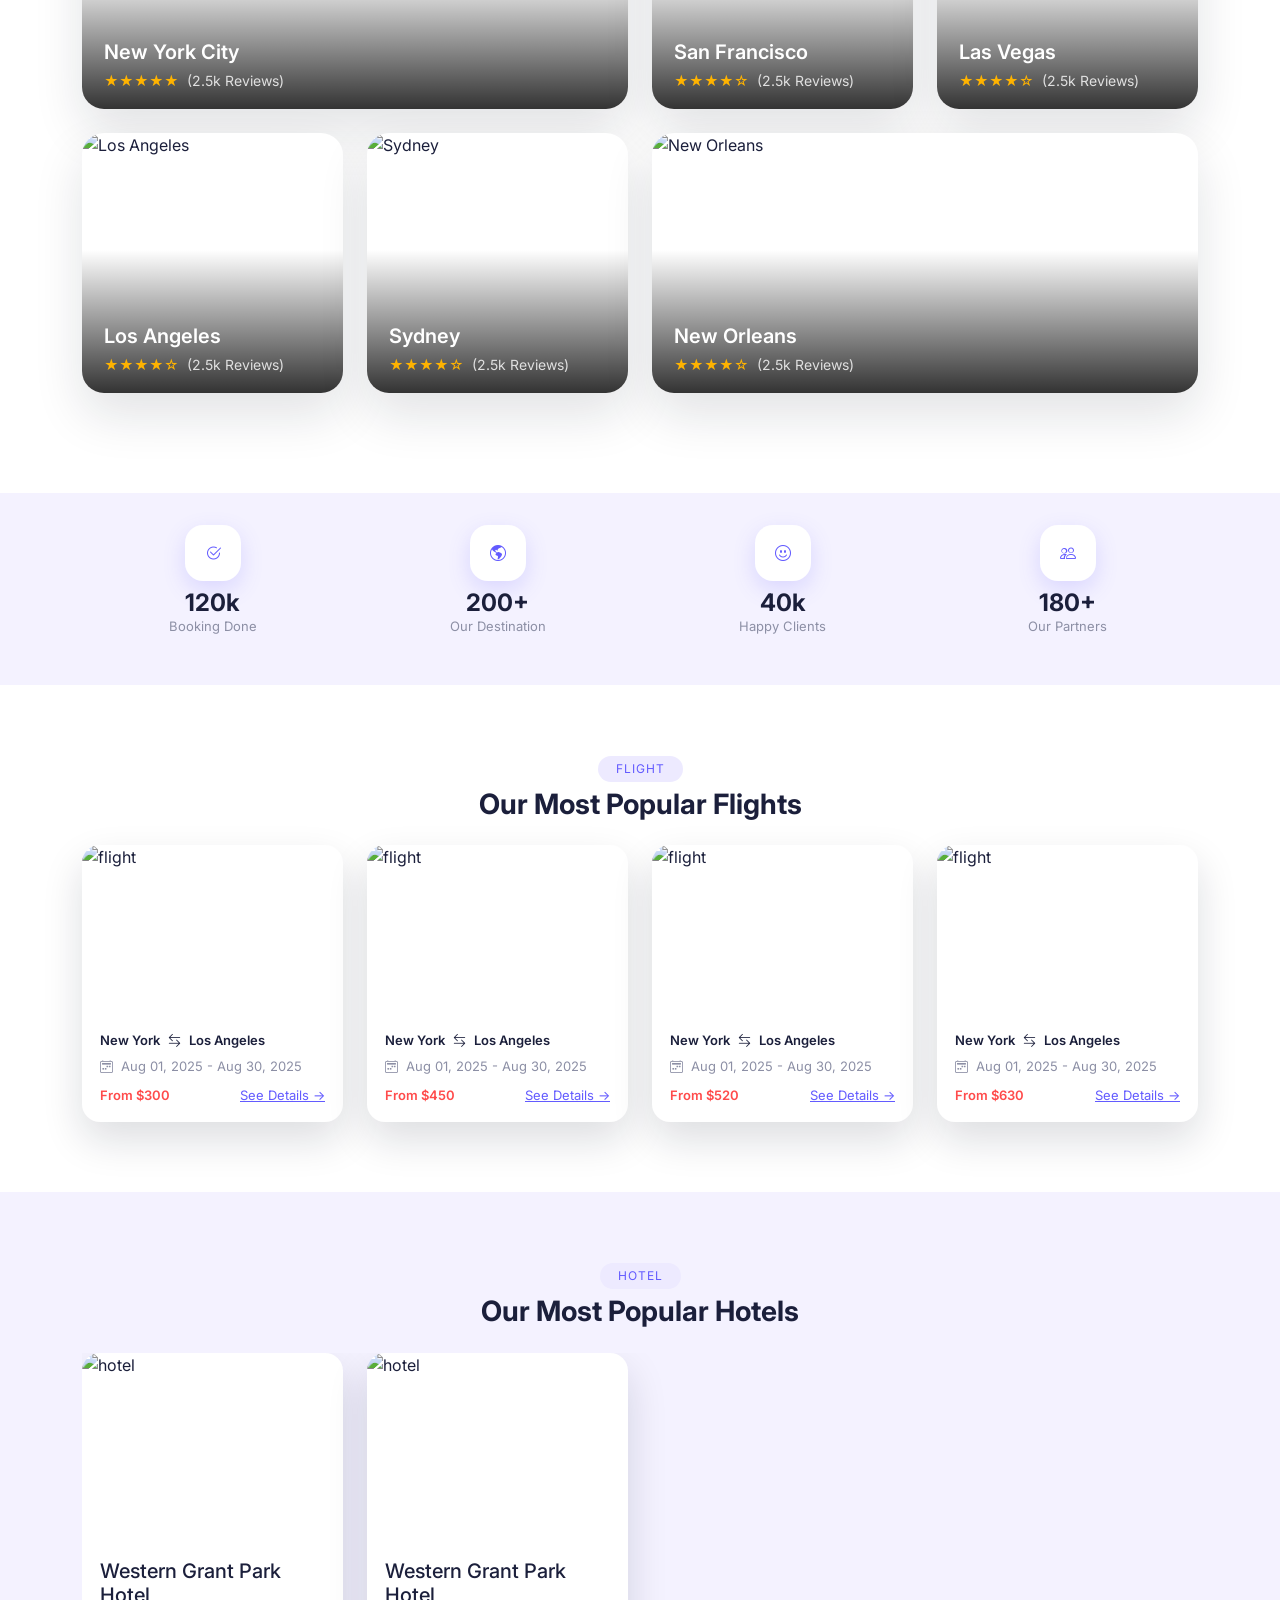
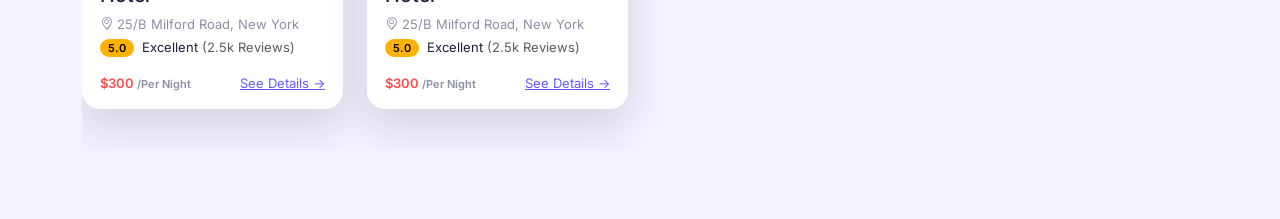
==== commit bbe38bef: "cosasa" ====
--- a/TareaProyectoSemana5/index.html
+++ b/TareaProyectoSemana5/index.html
@@ -96,13 +96,11 @@
           <span class="nav-aux-text">USD</span>
           <a href="#" class="nav-aux-text"><i class="bi bi-box-arrow-in-right me-1"></i>Login</a>
           <a href="internas/registro.php" class="nav-aux-text"><i class="bi bi-person-plus me-1"></i>Registro</a>
-          <a href="#" class="btn btn-expert">Become An Expert</a>
+          <a href="internas/buscar.php" action="buscar.php"method="POST"class="btn btn-expert">Buscar</a>
         </div>
       </div>
     </div>
   </nav>
-
-  <!-- ============= HERO ============= -->
   <!-- ============= HERO ============= -->
 <header class="hero">
 
--- a/TareaProyectoSemana5/css/style.css
+++ b/TareaProyectoSemana5/css/style.css
@@ -303,7 +303,7 @@
     grid-auto-rows: 240px;
   }
   .dest-card-wide {
-    grid-column: span 2;          /* Ocupa toda la fila en tablet/móvil */
+    grid-column: span 2;          
   }
 }
 
